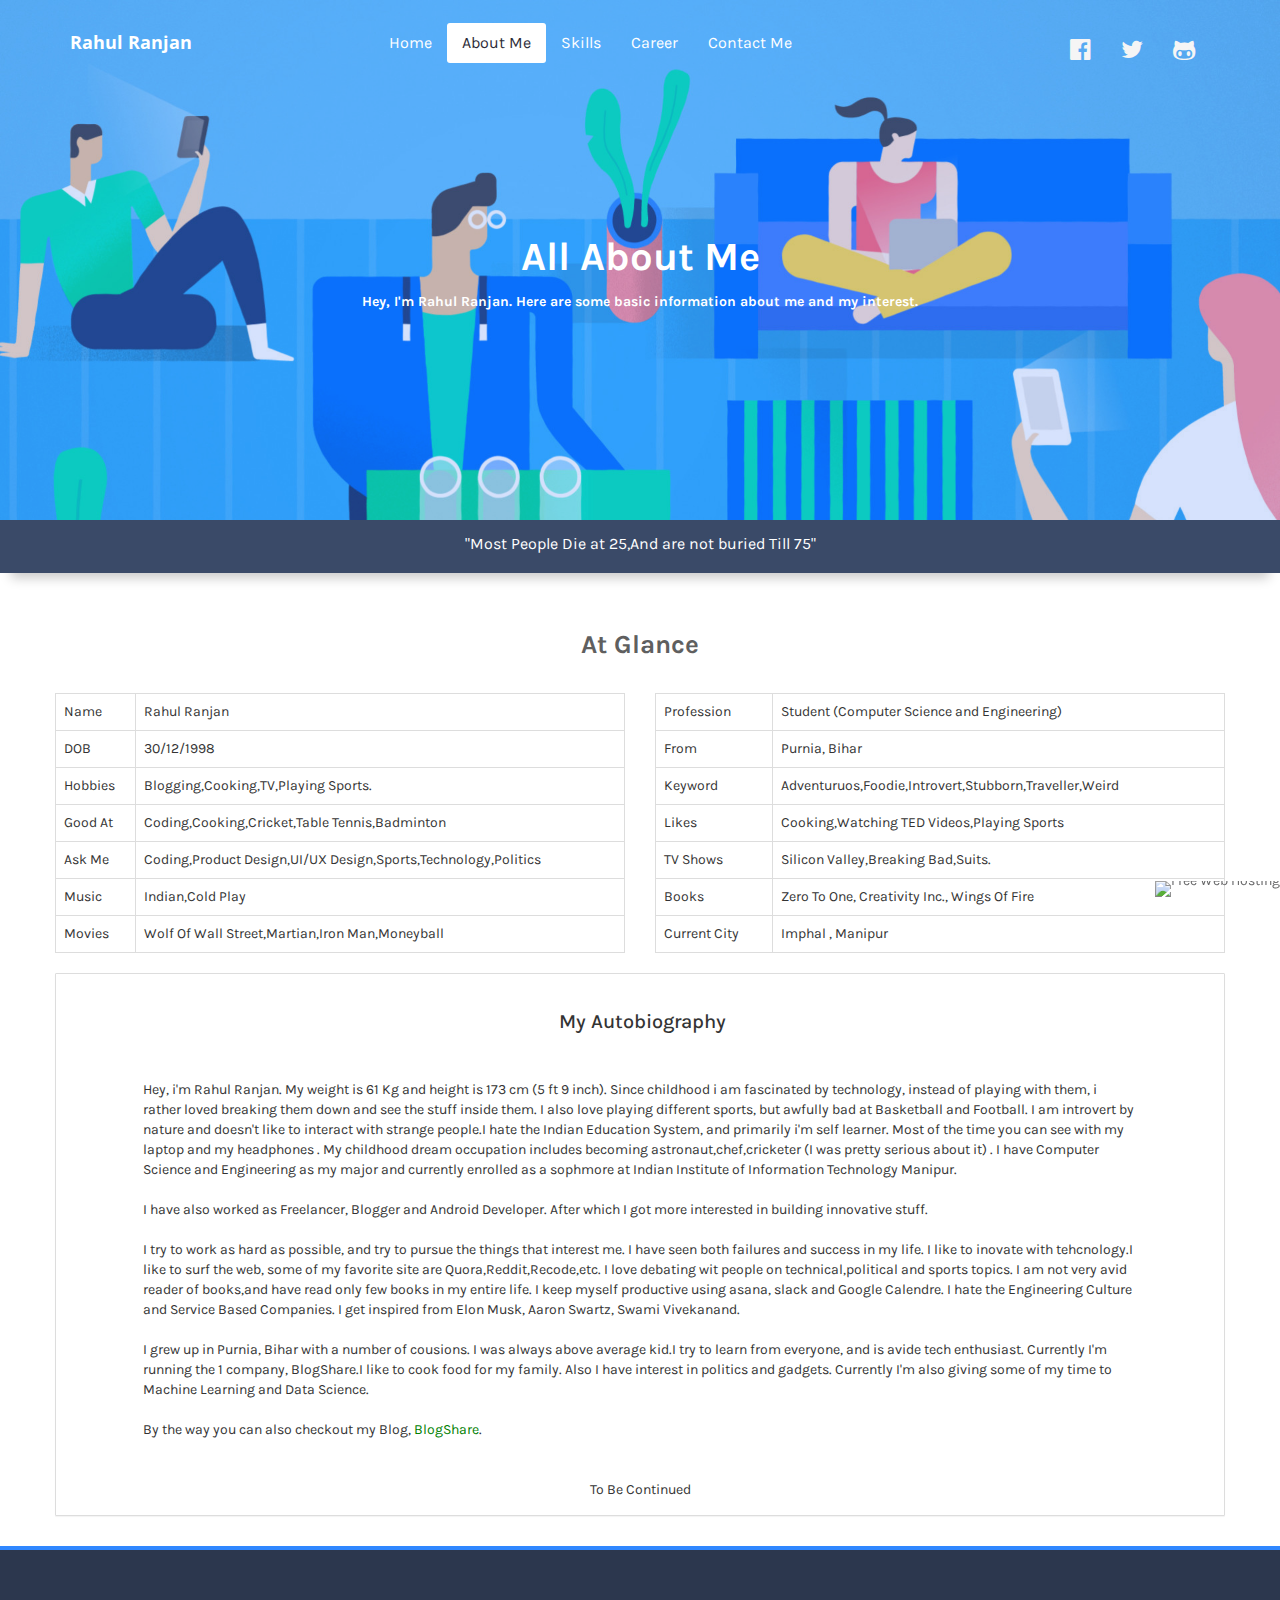
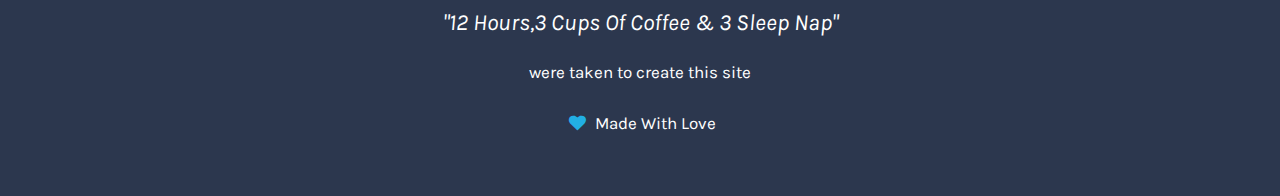
==== about_me.html @ 48547544 "Initial commit" ====
<!DOCTYPE HTML>
<html>
<head>
  <title>Rahul Ranjan | Index</title>
  <meta charset="utf-8"/>
  <meta name="description" content="Rahul Ranjan Personal Website. I'm a nerd/introvert who loves to play with code and create something awesome.">
  <meta name="viewport" content="width=device-width, initial-scale=1.0">
  <link href="https://fonts.googleapis.com/css?family=Karla|Open+Sans:400,600,700" rel="stylesheet">
  <link rel="stylesheet" href="https://maxcdn.bootstrapcdn.com/font-awesome/4.7.0/css/font-awesome.min.css">
  <link rel="stylesheet" href="https://maxcdn.bootstrapcdn.com/bootstrap/3.3.6/css/bootstrap.min.css">
  <script src="https://ajax.googleapis.com/ajax/libs/jquery/1.12.0/jquery.min.js"></script>
  <script src="https://maxcdn.bootstrapcdn.com/bootstrap/3.3.6/js/bootstrap.min.js"></script>
    <link rel="stylesheet" href="assests/about_me.css" />
    <link rel="stylesheet" href="assests/index.css" />
</head>
<body>
<div style="background: url('img/cover.jpg');background-size: cover; height: 520px;">
  <div class="color_overlay"></div>
  <div class="container">
    <div class="row">
    <div id="top_menu">

      <nav class="navbar navbar-default">
        <div class="container-fluid">
          <div class="navbar-header">
            <button type="button" class="navbar-toggle" data-toggle="collapse" data-target="#myNavbar">
              <span class="icon-bar"></span>
              <span class="icon-bar"></span>
              <span class="icon-bar"></span>
            </button>
            <a class="navbar-brand navbar-name" href="/index.html"><div class="personal_logo" style="color: white;margin-top: 23px;font-weight: 700;">Rahul Ranjan</div></a>
          </div>
          <div class="collapse navbar-collapse" id="myNavbar">
          <ul class="nav navbar-nav navbar-left menu">
            <li ><a href="index.html">Home</a></li>
            <li class="active"><a href="about_me.html">About Me</a></li>
            <li><a href="skills.html">Skills</a></li>
            <li><a href="career.html">Career</a></li>
            <li><a href="contact_me.html">Contact Me</a></li>
            
          </ul>
          <ul class="nav navbar-nav navbar-right">

            <li><a href="https://www.facebook.com/imrrahulsingh"><i class="fa fa-facebook-official icons_so top_icon"></i></a></li>
            <li><a href="https://twitter.com/@RahulSi50946187"><i class="fa fa-twitter icons_so top_icon" style=" text-transform: uppercase;"></i></a></li>
            <li><a href="http://github.com/imrrahul"><i class="fa fa-github-alt icons_so top_icon"></i></a></li>
          </ul>
        </div>
        </div>
      </nav>

</div>
    </div>
</div>

<div class="row">

  <div class="slide col-md-12 " id="" style="display:flex;justify-content:center;">

    <div style="position: relative;transform: translateY(-25%);top: 44%;text-align:center;">

<div class="headline_font" style="margin-top:57px; font-size:40px;">All About Me</div>
<div class="headline_font" style="margin-top:7px;font-size:14px;">Hey, I'm Rahul Ranjan. Here are some basic information about me and my interest.</div>
</div>
  </div>


</div>
</div>


<div class="quote_bar">
  <center>
    <span id="quote">
  "Most People Die at 25,And are not buried Till 75"</span>
</center>
</div>
</div>
<div class="container">


<div class="row">
  <div class="heading" id="heading2"><center>At Glance</center></div>
<div class="info_box">
<div class="row">

<div class="col-md-6">

  <table class="table table-bordered">

    <tbody>
      <tr>

        <td>Name</td>

        <td>Rahul Ranjan</td>
      </tr>
      <tr>

        <td>DOB</td>

        <td>30/12/1998</td>
      </tr>
      <tr>

        <td>Hobbies</td>

        <td>Blogging,Cooking,TV,Playing Sports.</td>
      </tr>
      <tr>

        <td>Good At</td>

        <td>Coding,Cooking,Cricket,Table Tennis,Badminton</td>
      </tr>
      <tr>

        <td>Ask Me</td>

        <td>Coding,Product Design,UI/UX Design,Sports,Technology,Politics</td>
      </tr>

      <tr>

        <td>Music</td>

        <td>Indian,Cold Play</td>
      </tr>


            <tr>

              <td>Movies</td>

              <td>Wolf Of Wall Street,Martian,Iron Man,Moneyball</td>
            </tr>


    </tbody>
  </table>

</div>
<div class="col-md-6">

  <table class="table table-bordered">

    <tbody>

      <tr>

        <td>Profession</td>
        <td>Student (Computer Science and Engineering)</td>
      </tr>

      <tr>

        <td>From</td>
        <td>Purnia, Bihar</td>
      </tr>
      <tr>

        <td>Keyword</td>
        <td>Adventuruos,Foodie,Introvert,Stubborn,Traveller,Weird</td>
      </tr>
      <tr>

        <td>Likes</td>
        <td>Cooking,Watching TED Videos,Playing Sports</td>
      </tr>

      <tr>

        <td>TV Shows</td>
        <td>Silicon Valley,Breaking Bad,Suits.</td>
      </tr>
      <tr>

        <td>Books</td>
        <td>Zero To One, Creativity Inc., Wings Of Fire</td>
      </tr>
      <tr>

        <td>Current City</td>
        <td>Imphal , Manipur </td>
      </tr>
    </tbody>
  </table>

</div>
</div>


<div class="row">

  <div class="panel panel-default accordion">
    <a data-toggle="collapse" data-parent="#accordion" href="#collapse2"><div class="panel-heading" style="  height: 51px; padding-top: 17px; padding-left: 20px;">
      <h4 class="panel-title">

My Autobiography
      </h4>
    </div></a>
    <div id="collapse2" class="panel-collapse">
      <div class="panel-body">
<br><br>
Hey, i'm Rahul Ranjan. My weight is 61 Kg and height is 173 cm (5 ft 9 inch). Since childhood i am fascinated by technology, instead of playing with
them, i rather loved breaking them down and see the stuff inside them. I also love playing different sports, but awfully bad at Basketball and Football. I am introvert by nature
and doesn't like to interact with strange people.I hate the Indian Education System, and primarily i'm self learner. Most of the time you can see with my laptop
and my headphones . My childhood dream occupation includes becoming astronaut,chef,cricketer (I was pretty serious about it)
. I have Computer Science and Engineering as my major and currently enrolled as a sophmore at Indian Institute of Information Technology Manipur.<br><br>

I have also worked as Freelancer, Blogger and Android Developer. After which I got more interested in building innovative stuff.<br><Br>
I try to work as hard as possible, and try to pursue the things that interest me. I have seen both failures and success in my life. I like to inovate with <th>
 tehcnology.I like to surf the web, some of my favorite site are Quora,Reddit,Recode,etc. I love debating wit people on technical,political and sports topics.
I am not very avid reader of books,and have read only few books in my entire life. I keep myself productive using asana, slack and Google Calendre. I hate the Engineering Culture and Service Based Companies. I get inspired
 from Elon Musk, Aaron Swartz, Swami Vivekanand.
<br><br>
I grew up in Purnia, Bihar with a number of cousions. I was always above average kid.I try to learn from everyone, and is avide tech enthusiast.
Currently I'm running the 1 company, BlogShare.I like to cook food for my family. Also I have interest in politics and gadgets.
 Currently I'm  also giving some of my time to Machine Learning and Data Science.
<br><br>

By the way you can also checkout my Blog, <a href="http://blogshare.ml" style="color:green;">BlogShare</a>.<br><br><br>
<center>To Be Continued</center>
      </div>
    </div>
  </div>

</div>


</div>
  </div>




</div>

<div class="footer"><span class="footer_quote">"12 Hours,3 Cups Of Coffee & 3 Sleep Nap"</span><br><br><span class="footer_quote_text">were taken to create this site
  <br><br>
  <i class="fa fa-heart" aria-hidden="true" style="color: #22afe4;margin: 5px;"></i>
Made With Love
  </span>
</div>

<div style="text-align:right;position:fixed;bottom:3px;right:0px;width:100%;z-index:999999;cursor:pointer;line-height:0;display:block;"><a target="_blank" href="https://www.freewebhostingarea.com" title="Free Web Hosting with PHP5 or PHP7"><img alt="Free Web Hosting" width="253" height="45" src="https://www.freewebhostingarea.com/images/poweredby.png" style="border-width: 0px;"></a></div>
</body>
</html>
---- assests/about_me.css ----
html,body{
  width:100%;
}
.body{
  margin: 0px 0px;
  padding : 0px 0px;
}
.container{

  padding-top: 23px;
}
@media screen and (max-width: 780px) {
    .container {
width:98%;
    }
}
.navbar-default {
    background-color: #fff;
    border-color: #fff;
font-size:15px;
}
#navbar_right{
padding-top:4px;
}
.navbar-nav > li > a {
    padding-top: 14px;
    padding-bottom: 14px;
      line-height: 12px;
}
.navbar-default .navbar-nav > .active > a, .navbar-default .navbar-nav > .active > a:focus, .navbar-default .navbar-nav > .active > a:hover {
    color: #fff;
    background-color: #5f35e7;
}
.col-sm-4{
  padding: 0px;

}
.slide{
  height: 400px;
  background-size: cover;
  min-width: 200px;
    font-size: 21px;
    color: rgb(255, 255, 255);

}
#slide1{

  background-image:url('../img/slide1.png');
}
#slide2{
background-image: url('../img/slide2.png');

}
#slide3{
  background-image:url('../img/slide3.png');

}

#body_start{
padding-top: 9px;
}
.quote_bar{
  margin : 15px 0px 16px 0px;
  height: 47px;
  background-color:#521efb;
  color:#fff;
  padding: 16px 0px 23px 0px;
}
.heading{
  color:#5f5f5f;
  font-size:18px;
  margin: 16px 0px ;
  font-weight: 500;
}
.text{
  margin-top:0px;
  margin-bottom: 16px;
  text-align: center;
  font-size:16px;
  color : #7c7c7c;
  line-height: 25px;
}
.link{
  color : #4357ea;
}
#heading2{
  margin-top:30px;
}
.box{
  border-style: solid;
  border-width: 1px;
  border-color: rgb(152, 152, 152);
width:calc(32.7% - 20px);
height:170px;
margin: 0px 13px;
}
.info_box{
  margin-top: 30px;

}
.box_heading{
  margin-top:30px;
  color:#5f5f5f;
  font-weight:600;
  font-size:18px;
  text-align: center;
}
.box_text{
  margin-top:20px;
  color:#5f5f5f;
  font-size:18px;
  text-align: center;
}
@media screen and (max-width: 1000px) {
  .box{
width:95%;
margin-bottom:10px;

  }
  .middle-aligned{
    display:block !important;
  }
}
.icon_box{
  margin-top:70px;

}

.icon_parts{
text-align: center;
  color:#646464;
}
.icon_parts:hover{
    color:#2b6cff;
    cursor: pointer;
}
.icon_text{
  font-size:20px;
  font-weight:600;
margin-bottom:40px;
  margin-top:20px;
}

.icon_image{
  font-size:130px;

}
.footer{
padding-top: 57px;
  width:100%;
  margin-top: 30px;
  text-align: center;
  background-color: #1d1f2a;
  height:200px;
  border-top: 4px;
  border-top-style: solid;
  border-color: #5321f6;

}
.footer_quote{
  font-size:23px;
  color:#fff;
  font-style: italic;

}
.footer_quote_text{
  font-size:17px;
  color:#fff;
}
.social_buttons{
  padding: 10px;
  line-height: 95px;
}
.middle-aligned{
  display:flex;
  justify-content: center;
}
.button{
  width: 100%;
  height: 76px;
  padding-left: 20px;
  position: relative;
  font-size:15px;
  color: rgb(255, 255, 255);
cursor:pointer;
}
.button span{
  position: absolute;
  top: -10px;
  right: 30px;
  font-size: 17px;
  font-family: "Arial";
  font-weight:500;
}
.icons_so{
  font-size: 42px;
  cursor:pointer;
}
#image_author {
  border-radius: 3px;
  box-shadow: 0px 0px 8px 0px rgba(0, 0, 0, 0.294);
  background-image: url("https://scontent.fdel1-1.fna.fbcdn.net/hphotos-xaf1/v/t1.0-9/12249998_966434990094671_8066013869498031376_n.jpg?oh=d7c4d91ec1b8f650a43fb321895ffbcb&oe=57562E5B");
  background-repeat: no-repeat;
  width: 170px;
  height: 170px;
  background-size: 145%;
  background-position: center;
}
.headline_font{
  font-size: 19px;
  color: rgb(255, 255, 255);
}

.accordion{

    margin: 0px 15px;
    border-radius: 1px;


}

.panel a{
  color: #333;
}

.panel a:hover{
  text-decoration: none;
  color: #333;
}

.panel-title{
  text-align: center;
  font-size: 20px;
  margin-top: 20px;
}

.panel-body {
  padding: 15px 87px;
  font-size: 14px;
}
---- assests/index.css ----
html,body{
  width:100%;
  font-family: 'Karla';
  overflow-x: hidden;
}
.body{
  margin: 0px 0px;
  padding : 0px 0px;
}
.container{
  padding-top: 23px;
}
@media screen and (max-width: 780px) {
  .container {
    width:98%;
  }
}
.navbar-default {
  background: rgba(0,0,0,0);
  border: none;
  font-size:15px;
}
#navbar_right{
  padding-top:4px;
}
.navbar-nav > li > a {
  font-size: 16px;
  padding-top: 14px;
  padding-bottom: 14px;
  line-height: 12px;
}
.navbar-default .navbar-nav > .active > a, .navbar-default .navbar-nav > .active > a:focus, .navbar-default .navbar-nav > .active > a:hover {
  color: #2d2c38;
  background-color: #fff ;
  border-radius : 3px;
}
.col-sm-4{
  padding: 0px;
}
.slide{
  height: 400px;
  background-size: cover;
  min-width: 200px;
  font-size: 21px;
  color: rgb(255, 255, 255);
}

#body_start{
  padding-top: 9px;
}
.quote_bar{
  z-index: 100;
  height: 53px;
  background-color: #3a4a68;
  color: #fff;
  padding: 13px 0px 23px 0px;
  box-shadow: 0px 16px 12px -11px rgba(0,0,0,0.21);
  -moz-box-shadow: 0px 16px 12px -11px rgba(0,0,0,0.21);
  -webkit-box-shadow: 0px 16px 12px -11px rgba(0,0,0,0.21);
  font-size: 16px;
  margin: 0px;
}
.heading{
  color:#5f5f5f;
  font-size:26px;
  margin: 16px 0px ;
  font-weight: 700;
  text-transform: capitalize;
}
.text{
  margin-top:0px;
  margin-bottom: 16px;
  text-align: center;
  font-size:16px;
  color : #7c7c7c;
  line-height: 25px;
}
.link{
  color : #4357ea;
}
#heading2{
  margin-top:30px;
}
.box{
  border-style: solid;
  border-width: 2px;
  border-color: rgb(152, 152, 152);
  width: calc(32.7% - 20px);
  height: 170px;
  margin: 0px 13px;
  border-radius: 7px;
}
.info_box{
  margin-top: 30px;
}
.box_heading{
  margin-top:30px;
  color:#5f5f5f;
  font-weight:600;
  font-size:18px;
  text-align: center;
}
.box_text{
  margin-top:20px;
  color:#5f5f5f;
  font-size:18px;
  text-align: center;
}
@media screen and (max-width: 1000px) {
  .box{
    width:95%;
    margin-bottom:10px;
  }
  .middle-aligned{
    display:block !important;
  }
}
.icon_box{
  margin-top:70px;
}

.icon_parts{
  text-align: center;
  color:#646464;
}
.icon_parts:hover{
  color:#2b6cff;
  cursor: pointer;
}
.icon_text{
  font-size:20px;
  font-weight:600;
  margin-bottom:40px;
  margin-top:20px;
}

.icon_image{
  font-size:130px;
}

.footer{
  border-top: 4px solid #2f87ff;
  padding-top: 57px;
  width:100%;
  margin-top: 30px;
  text-align: center;
  background-color: #2c374e;
  height:250px;
}

.footer_quote{
  font-size:23px;
  color:#fff;
  font-style: italic;
}

.footer_quote_text{
  font-size:17px;
  color:#fff;
}

.social_buttons{
  padding: 10px;
  line-height: 95px;
}

.middle-aligned{
  display:flex;
  justify-content: center;
}
.button{
  border-radius: 4px;
  width: 100%;
  height: 76px;
  padding-left: 20px;
  position: relative;
  font-size:15px;
  color: rgb(255, 255, 255);
  cursor:pointer;
  text-align: center;
}
.button span{
  position: absolute;
  top: -10px;
  right: 30px;
  font-size: 17px;
  font-family: "Arial";
  font-weight:500;
}
.icons_so {
  font-size: 42px;
  cursor:pointer;
  margin: 0 auto;
  color: #505257;
}
.icon_so:hover {
  color: #2f87ff;
}
.top_icon {
  color: #f5f5f5;
  cursor:pointer;
  font-size: 24px;
}
.top_icon:hover{
  color: #494f5a;
}
#image_author {
  border-radius: 2px;
  box-shadow: 0px 0px 8px 0px rgba(0, 0, 0, 0.294);
  background-image: url("../img/profile.jpg");
  background-repeat: no-repeat;
  width: 170px;
  height: 170px;
  background-size: 211%;
  background-position: -65px;
  background-position-y: -77px;
  border-radius: 4px;
  border: 3px solid #fff;
}
.headline_font {
  color: rgb(255, 255, 255);
  font-size: 19px;
  font-weight: 700;
}

a {
  color: #676768;
}

a:hover {
  color: #494f5a;
  text-decoration: none;
}
.navbar-name {
  /* color: #4885ff !important;*/
  font-family: 'Open Sans';
  font-size: 18px;
  font-weight: 600;
  margin-top: -29px !important;
}
.menu{
  margin-left: 15%;
}
.margin-right{
  margin-top: -5px;
}
.navbar-default .navbar-nav > li > a {
    color: #FFF;
}
.navbar-default .navbar-nav > li > a:hover {
    color: #FFF;
}
.color_overlay{
  position:absolute;
  width:100%;
  height:520px;
  background: rgba(52, 109, 245, 0.2);
}

#blog_section{
  background: #fff;
  color: #fff;
  padding: 20px 0 60px 0;
}

.material_card{
  position: relative;
  margin: .5rem 0 1rem 0;
  background-color: #fff;
  transition: box-shadow .25s;
  border-radius: 3px;
  box-shadow: 0 2px 2px 0 rgba(0,0,0,0.14),0 1px 5px 0 rgba(0,0,0,0.12),0 3px 1px -2px rgba(0,0,0,0.2);
}

.blog_card{
  height: 535px;
  width: 98%;
  margin: 17px auto;
  border-radius: 6px;
  color: black;
}
.tool_card{
  height: 350px;
  width: 98%;
  margin: 6px auto;
  border-radius: 6px;
  color: black;
}

.card_image{
  border-radius: 6px 6px 0px 0px;
  height: 270px;
  overflow: hidden;
  background-size: cover;
  background-repeat: no-repeat;
  background-position: center;
}

.tool_image{
  border-radius: 6px 6px 0px 0px;
  height: 100px;
  overflow: hidden;
  background-size: contain;
  background-repeat: no-repeat;
  background-position: center;
}
.card_title{
  text-align: center;
  margin-top: 21px;
  font-size: 21px;
  font-weight: 600;
  color: #4e4e4e;
}

.card_description{
   text-align: center;
   color: #6a6a6a;
   font-size: 16px;
   max-width: 94%;
   margin: 12px auto;
   height: 63px;
}

.read_button{
  width: 200px;
  height: 56px;
  text-align: center;
  margin: 21px auto;
  background: #2f87ff;
  border-radius: 30px;
  color: #fff;
  font-size: 17px;
  padding-top: 13px;
  bottom: 2px;
  margin-top: 61px;
}
.read_button:hover{
  background: #1d75ed;
  cursor: pointer;
}
.in {
    border-color: #e7e7e7;
    background: #57aef9;
    width: 111%;
    margin-left: -30px;
    position: absolute;
    z-index: 10;
    height: 5000px;
}
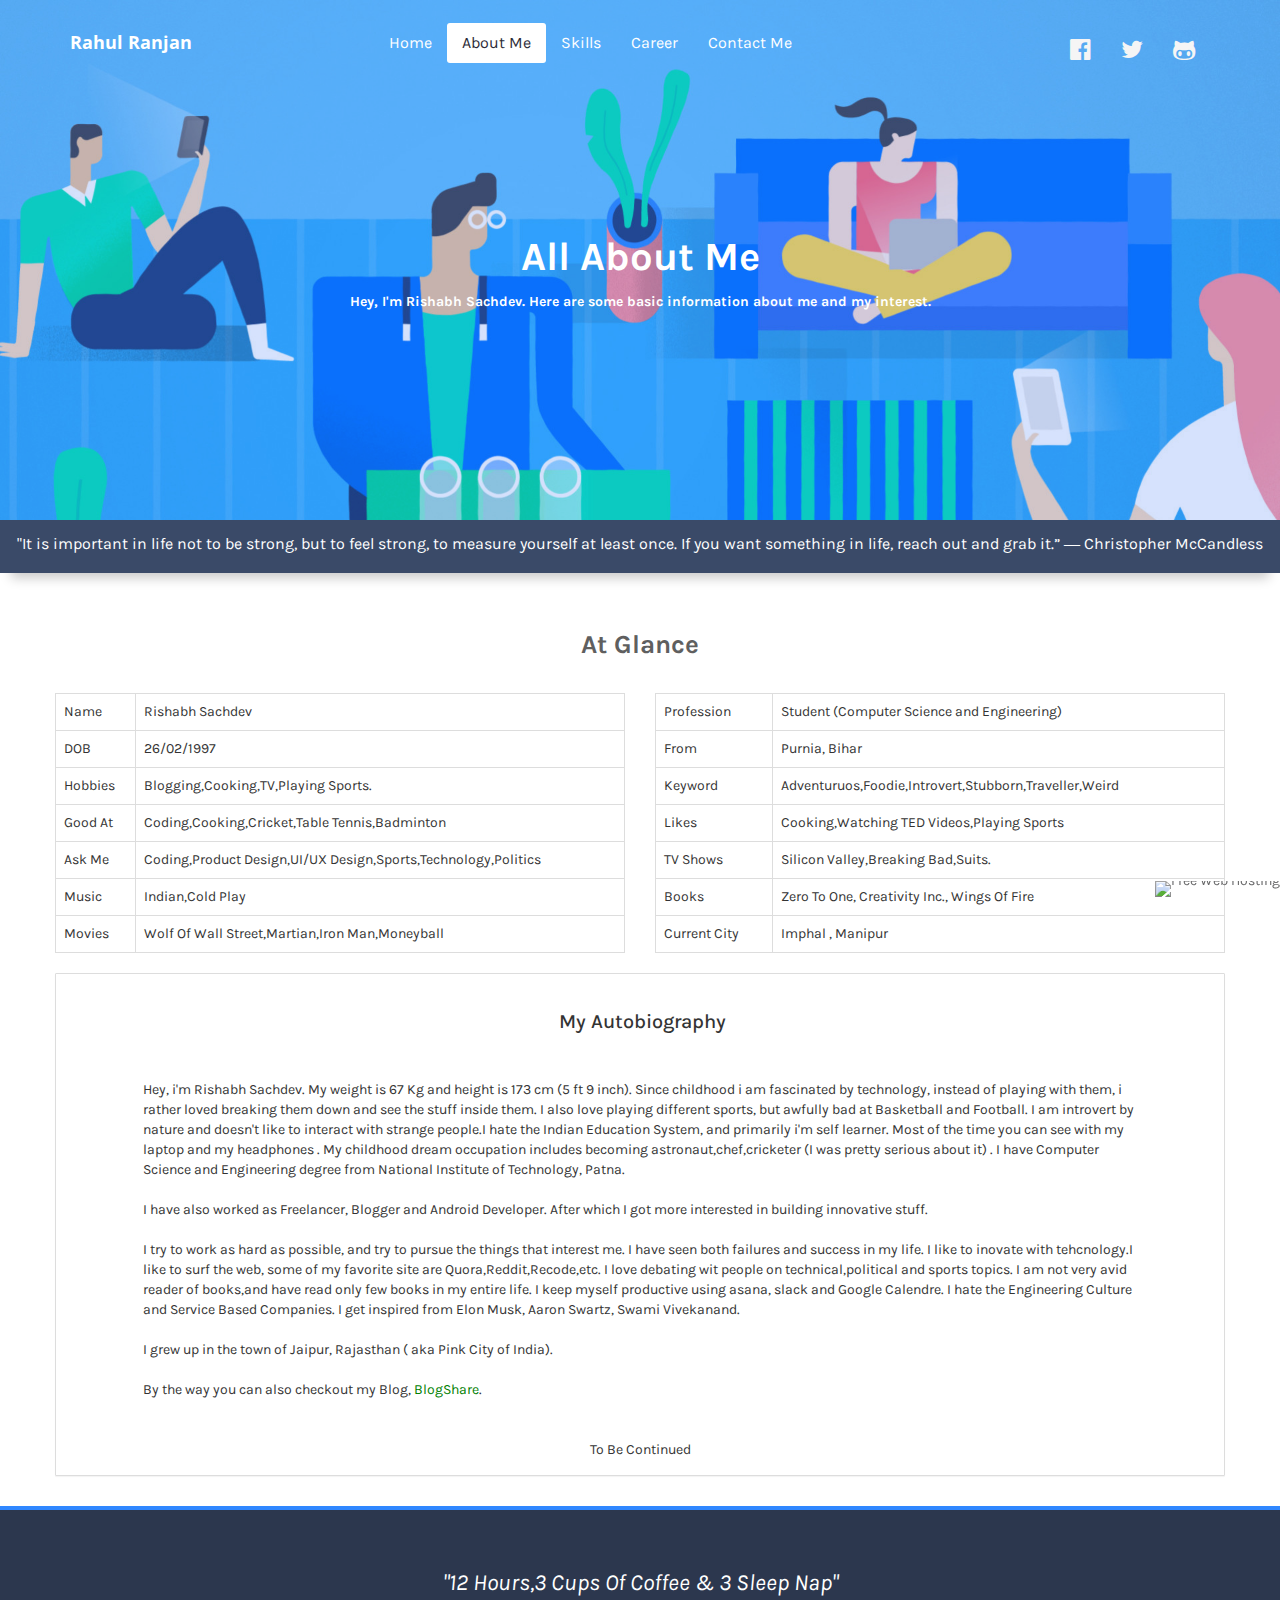
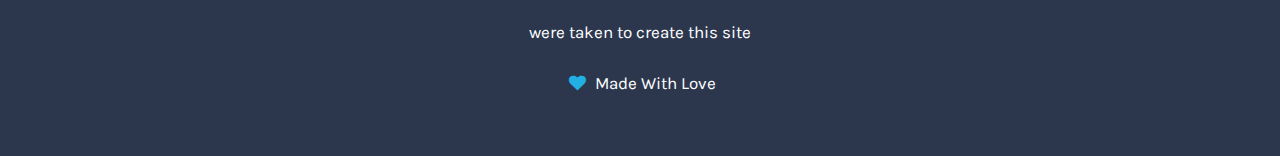
==== commit 35cd13b8: "Replaced Rahul's personal messages with mine." ====
--- a/about_me.html
+++ b/about_me.html
@@ -1,10 +1,9 @@
-
 <!DOCTYPE HTML>
 <html>
 <head>
-  <title>Rahul Ranjan | Index</title>
+  <title>Rishabh Sachdev | Index</title>
   <meta charset="utf-8"/>
-  <meta name="description" content="Rahul Ranjan Personal Website. I'm a nerd/introvert who loves to play with code and create something awesome.">
+  <meta name="description" content="Rishabh Sachdev's Personal Website. I'm a software engineer currently working in SAP Labs, India .">
   <meta name="viewport" content="width=device-width, initial-scale=1.0">
   <link href="https://fonts.googleapis.com/css?family=Karla|Open+Sans:400,600,700" rel="stylesheet">
   <link rel="stylesheet" href="https://maxcdn.bootstrapcdn.com/font-awesome/4.7.0/css/font-awesome.min.css">
@@ -42,9 +41,9 @@
           </ul>
           <ul class="nav navbar-nav navbar-right">
 
-            <li><a href="https://www.facebook.com/imrrahulsingh"><i class="fa fa-facebook-official icons_so top_icon"></i></a></li>
-            <li><a href="https://twitter.com/@RahulSi50946187"><i class="fa fa-twitter icons_so top_icon" style=" text-transform: uppercase;"></i></a></li>
-            <li><a href="http://github.com/imrrahul"><i class="fa fa-github-alt icons_so top_icon"></i></a></li>
+            <li><a href="https://www.facebook.com/"><i class="fa fa-facebook-official icons_so top_icon"></i></a></li>
+            <li><a href="https://twitter.com/"><i class="fa fa-twitter icons_so top_icon" style=" text-transform: uppercase;"></i></a></li>
+            <li><a href="http://github.com/serjamie"><i class="fa fa-github-alt icons_so top_icon"></i></a></li>
           </ul>
         </div>
         </div>
@@ -61,7 +60,7 @@
     <div style="position: relative;transform: translateY(-25%);top: 44%;text-align:center;">
 
 <div class="headline_font" style="margin-top:57px; font-size:40px;">All About Me</div>
-<div class="headline_font" style="margin-top:7px;font-size:14px;">Hey, I'm Rahul Ranjan. Here are some basic information about me and my interest.</div>
+<div class="headline_font" style="margin-top:7px;font-size:14px;">Hey, I'm Rishabh Sachdev. Here are some basic information about me and my interest.</div>
 </div>
   </div>
 
@@ -73,7 +72,8 @@
 <div class="quote_bar">
   <center>
     <span id="quote">
-  "Most People Die at 25,And are not buried Till 75"</span>
+  "It is important in life not to be strong, but to feel strong, to measure yourself at least once. If you want something in life, reach out and grab it.”
+  ― Christopher McCandless</span>
 </center>
 </div>
 </div>
@@ -94,13 +94,13 @@
 
         <td>Name</td>
 
-        <td>Rahul Ranjan</td>
+        <td>Rishabh Sachdev</td>
       </tr>
       <tr>
 
         <td>DOB</td>
 
-        <td>30/12/1998</td>
+        <td>26/02/1997</td>
       </tr>
       <tr>
 
@@ -203,11 +203,11 @@
     <div id="collapse2" class="panel-collapse">
       <div class="panel-body">
 <br><br>
-Hey, i'm Rahul Ranjan. My weight is 61 Kg and height is 173 cm (5 ft 9 inch). Since childhood i am fascinated by technology, instead of playing with
+Hey, i'm Rishabh Sachdev. My weight is 67 Kg and height is 173 cm (5 ft 9 inch). Since childhood i am fascinated by technology, instead of playing with
 them, i rather loved breaking them down and see the stuff inside them. I also love playing different sports, but awfully bad at Basketball and Football. I am introvert by nature
 and doesn't like to interact with strange people.I hate the Indian Education System, and primarily i'm self learner. Most of the time you can see with my laptop
 and my headphones . My childhood dream occupation includes becoming astronaut,chef,cricketer (I was pretty serious about it)
-. I have Computer Science and Engineering as my major and currently enrolled as a sophmore at Indian Institute of Information Technology Manipur.<br><br>
+. I have Computer Science and Engineering degree from National Institute of Technology, Patna.<br><br>
 
 I have also worked as Freelancer, Blogger and Android Developer. After which I got more interested in building innovative stuff.<br><Br>
 I try to work as hard as possible, and try to pursue the things that interest me. I have seen both failures and success in my life. I like to inovate with <th>
@@ -215,9 +215,7 @@
 I am not very avid reader of books,and have read only few books in my entire life. I keep myself productive using asana, slack and Google Calendre. I hate the Engineering Culture and Service Based Companies. I get inspired
  from Elon Musk, Aaron Swartz, Swami Vivekanand.
 <br><br>
-I grew up in Purnia, Bihar with a number of cousions. I was always above average kid.I try to learn from everyone, and is avide tech enthusiast.
-Currently I'm running the 1 company, BlogShare.I like to cook food for my family. Also I have interest in politics and gadgets.
- Currently I'm  also giving some of my time to Machine Learning and Data Science.
+I grew up in the town of Jaipur, Rajasthan ( aka Pink City of India).  
 <br><br>
 
 By the way you can also checkout my Blog, <a href="http://blogshare.ml" style="color:green;">BlogShare</a>.<br><br><br>
